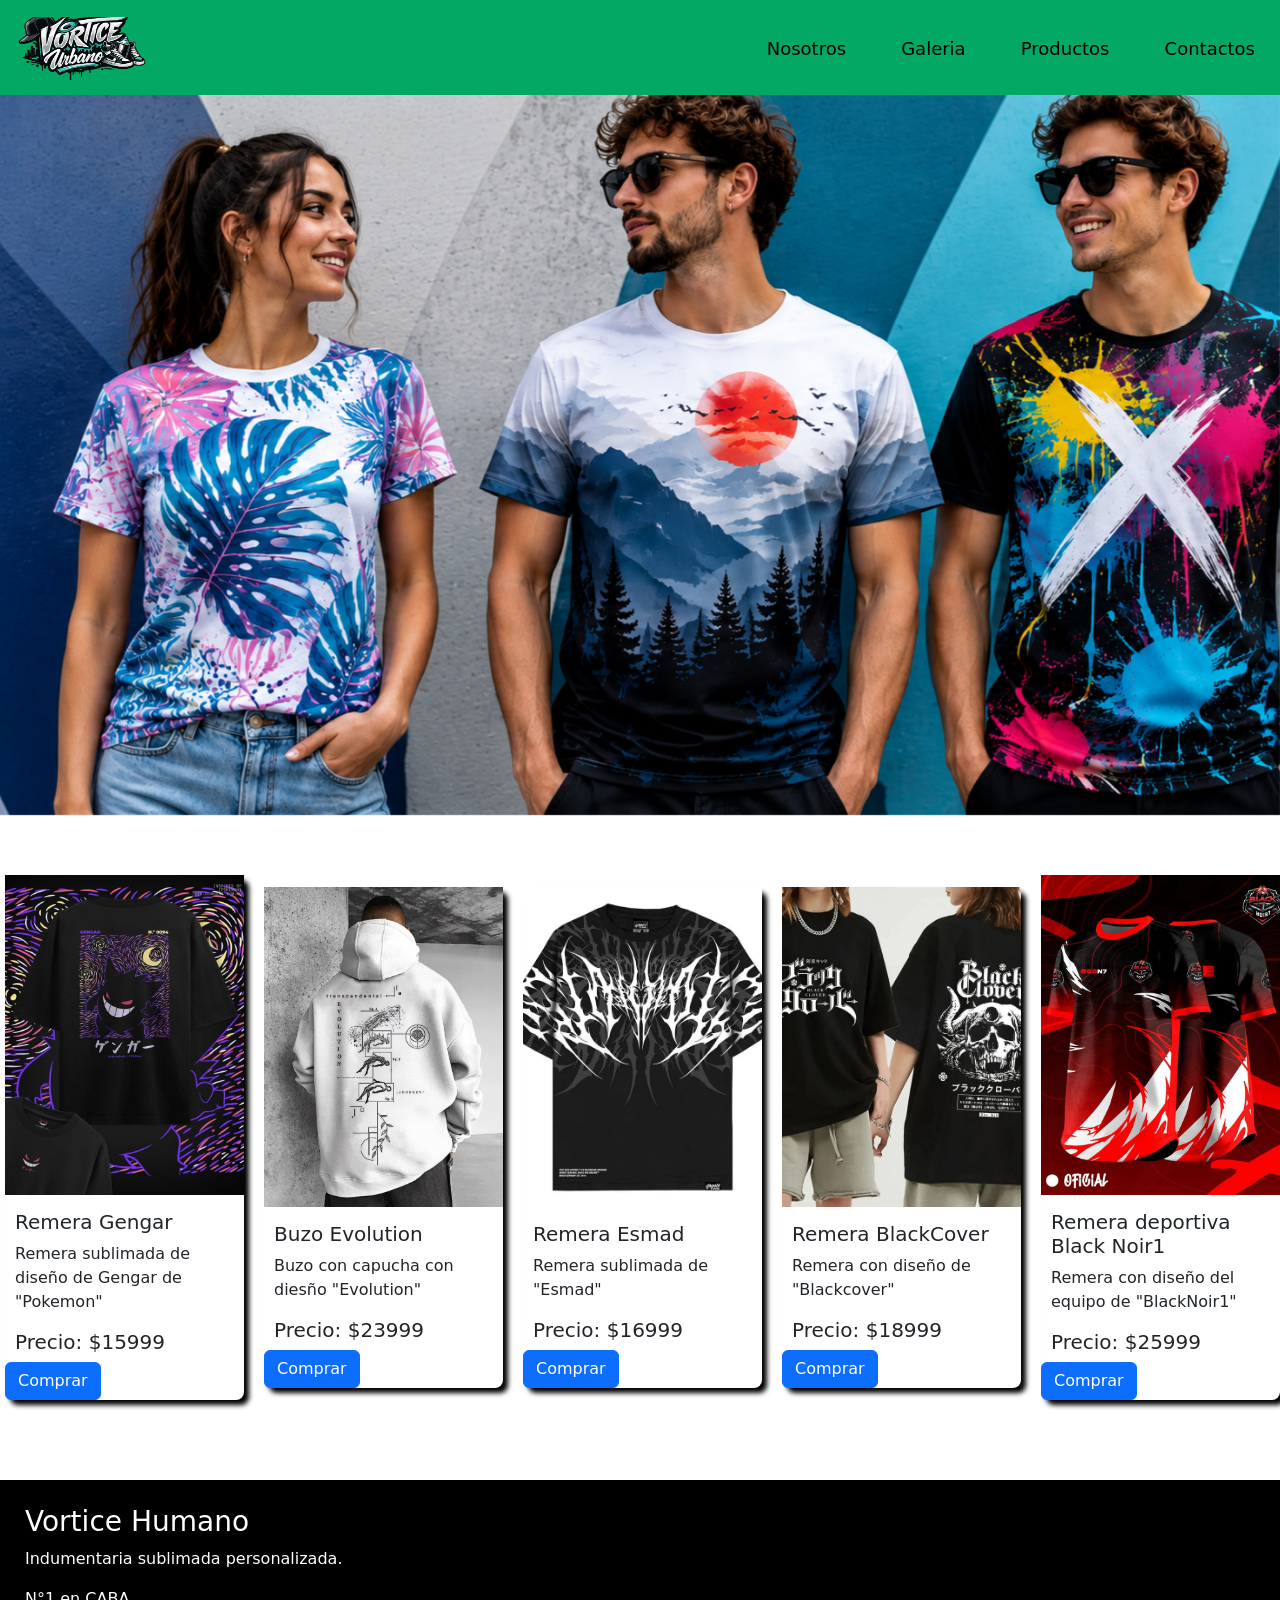
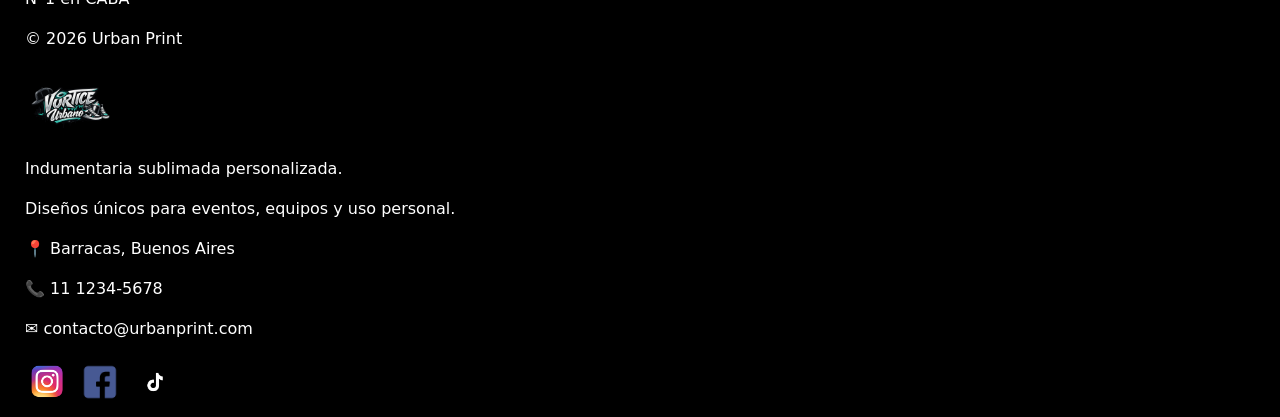
==== index.html @ 5427a690 "save" ====
<!DOCTYPE html>
<html lang="en">

<head>
    <meta charset="UTF-8">
    <meta name="viewport" content="width=device-width, initial-scale=1.0">
    <title>subliBEN</title>
    <link href="https://cdn.jsdelivr.net/npm/bootstrap@5.3.8/dist/css/bootstrap.min.css" rel="stylesheet" integrity="sha384-sRIl4kxILFvY47J16cr9ZwB07vP4J8+LH7qKQnuqkuIAvNWLzeN8tE5YBujZqJLB" crossorigin="anonymous">
    <link rel="stylesheet" href="css/Style.css">
</head>

<body>
    <header class="encabezado">
      <div class="logo">
      
</div>
        <nav class="menu">
            <a href="index.html" class="btng">Nosotros</a>
            <a href="Galeria.html" class="btnga">Galeria</a>
            <a href="" class="btnpro">Productos</a>
            <a href="" class="btncon">Contactos</a>
        </nav>
    </header>
    <div class="intermedio">
      <div id="carouselExampleInterval" class="carousel slide" data-bs-ride="carousel">
  <div class="carousel-inner">
    <div class="carousel-item active" data-bs-interval="10000">
      <img src="src/intermedio/banner1.png" class="d-block w-100" alt="...">
    </div>
    <div class="carousel-item" data-bs-interval="2000">
      <img src="src/intermedio/banner2.png" class="d-block w-100" alt="...">
    </div>
    <div class="carousel-item">
      <img src="src/intermedio/banner3.png" class="d-block w-100" alt="...">
    </div>
  </div>
  <button class="carousel-control-prev" type="button" data-bs-target="#carouselExampleInterval" data-bs-slide="prev">
    <span class="carousel-control-prev-icon" aria-hidden="true"></span>
    <span class="visually-hidden">Previous</span>
  </button>
  <button class="carousel-control-next" type="button" data-bs-target="#carouselExampleInterval" data-bs-slide="next">
    <span class="carousel-control-next-icon" aria-hidden="true"></span>
    <span class="visually-hidden">Next</span>
  </button>
</div>
    </div>

<main>
    <div class="tarjetas" style="width: 18rem;">
  <img src="src/producto 1.jpeg" class="card-img-top" alt="...">
  <div class="producto1">
    <h5 class="Titulo">Remera Gengar</h5>
    <p class="card-text">Remera sublimada de diseño de Gengar de "Pokemon"</p>
    <H5 class="card-text1">Precio: $15999</H5>
    <a href="#" class="btn btn-primary">Comprar</a>
  </div>
</div>

<div class="tarjetas" style="width: 18rem;">
  <img src="src/producto 2.jpeg" class="card-img-top" alt="...">
  <div class="producto2">
    <h5 class="Titulo">Buzo Evolution</h5>
    <p class="card-text">Buzo con capucha con diesño "Evolution"</p>
    <H5 class="card-text1">Precio: $23999</H5>
    <a href="#" class="btn btn-primary">Comprar</a>
  </div>
</div>


<div class="tarjetas" style="width: 18rem;">
  <img src="src/producto 3.jpeg" class="card-img-top" alt="...">
  <div class="producto3">
    <h5 class="Titulo">Remera Esmad</h5>
    <p class="card-text">Remera sublimada de "Esmad"</p>
    <H5 class="card-text1">Precio: $16999</H5>
    <a href="#" class="btn btn-primary">Comprar</a>
  </div>
</div>


<div class="tarjetas" style="width: 18rem;">
  <img src="src/producto4.jfif" class="card-img-top" alt="...">
  <div class="producto4">
    <h5 class="Titulo">Remera BlackCover</h5>
    <p class="card-text">Remera con diseño de "Blackcover"</p>
    <H5 class="card-text1">Precio: $18999</H5>
    <a href="#" class="btn btn-primary">Comprar</a>
  </div>
</div>


<div class="tarjetas" style="width: 18rem;">
  <img src="src/producto5.jfif" class="card-img-top" alt="...">
  <div class="producto5">
    <h5 class="Titulo">Remera deportiva Black Noir1</h5>
    <p class="card-text">Remera con diseño del equipo de "BlackNoir1"</p>
    <H5 class="card-text1">Precio: $25999</H5>
    <a href="#" class="btn btn-primary">Comprar</a>
  </div>
</div>
</main>


    <script src="https://cdn.jsdelivr.net/npm/bootstrap@5.3.8/dist/js/bootstrap.bundle.min.js" integrity="sha384-FKyoEForCGlyvwx9Hj09JcYn3nv7wiPVlz7YYwJrWVcXK/BmnVDxM+D2scQbITxI" crossorigin="anonymous"></script>


<footer>
    <h3>Vortice Humano</h3>
    <p>Indumentaria sublimada personalizada.</p>
    <p>N°1 en CABA</p>
    <p>© 2026 Urban Print</p>

      <div class="footer-logo">
        <img src="src/logo.png" alt="Logo">
    </div>

  
    <div class="footer-info">
        <p>Indumentaria sublimada personalizada.</p>
        <p>Diseños únicos para eventos, equipos y uso personal.</p>
    </div>

    <div class="footer-contacto">
        <p>📍 Barracas, Buenos Aires</p>
        <p>📞 11 1234-5678</p>
        <p>✉️ contacto@urbanprint.com</p>
    </div>

    <div class="footer-redes">
        <a href="#" class="instagram"><img src="src/instagramlogo.png"></a>

        <a href="#" class="facebook"><img src="src/facebooklogo.png"></a>

        <a href="#" class="tiktok"><img src="src/tiktoklogo.png"></a>
    </div>

</footer>

</body>

</html>
---- css/Style.css ----
* {
    margin: 0;
    padding: 0;
}

.encabezado {
    height: 95px;
    background: rgb(3, 168, 100);
    display: flex;
    justify-content: space-between;
}



.logo {
    background-image: url("../src/logo.png");
    background-position: center;
    background-repeat: no-repeat;
    background-size: cover;
    width: 145px;
    height: 75px;
    margin-left: 9px;
    margin-top: 17px;
    animation: logotipo 3s ease-in-out infinite
}
.logo:hover {
    transform: scale(1.1);
     filter: drop-shadow(4px 4px 6px black);
}

.menu a{
    line-height: 97px;
    font-size: 18px;
    text-decoration: none;
    color: aliceblue;
}

.btncon{
    padding-bottom: 36px;
    padding-top: 38px;
    padding-left: 25px;
    padding-right: 25px;
    color: rgb(0, 0, 0) !important;
    transition: 0.6s ease;
}

.btncon:hover{
    filter: drop-shadow(2px 2px 2px black);
    background-color: black;
    color: white !important;
}

.btng{
    padding-bottom: 36px;
    padding-top: 38px;
    padding-left: 25px;
    padding-right: 25px;
    color: rgb(0, 0, 0) !important;
    transition: 0.6s ease;
}

.btng:hover{
     filter: drop-shadow(2px 2px 2px black);
    background-color: black;
    color: white !important;
}

.btnga{
    padding-bottom: 36px;
    padding-top: 38px;
    padding-left: 25px;
    padding-right: 25px;
    color: rgb(0, 0, 0) !important;
    transition: 0.6s ease;
}

.btnga:hover{
    filter: drop-shadow(2px 2px 2px black);
    background-color: black;
    color: white !important;
}

.btnpro{
    padding-bottom: 36px;
    padding-top: 38px;
    padding-left: 25px;
    padding-right: 25px;
    color: rgb(0, 0, 0) !important;
    transition: 0.6s ease;
}

.btnpro:hover{
     filter: drop-shadow(2px 2px 2px black);
    background-color: black;
    color: white !important;
}

.carousel-inner img{
    height: 80vh;
    object-fit: cover;
    margin-bottom: 45px;
    
}

main{
    display: flex;
    align-items: center;
    gap: 15px;
    margin: 15px 0; 
}

.tarjetas{
box-shadow: 5px 5px 5px black;
border-radius: 8px;
margin-left: 5px;
}

.tarjetas img{
    margin-bottom: 15px;
}

.card-img-top{
    width: 100%;
    height: 320px;
    object-fit: cover;
}

.footer-logo img{
    width: 90px;
    height: 90px;
}

.instagram img{
    width: 35px;
    height: 35px;
    margin-right: 5px;
}

.facebook img{
    width: 50px;
    height: 50px;
}

.tiktok img{
    width: 50px;
    height: 50px;
}

.footer-redes{
    margin-left: 5px;
}

footer{
    background-color: black;
    color: white;
    text-align: justify;
    padding: 10px;
    margin-top: 80px;
    padding-top: 25px;
    padding-left: 25px;
}

.card-text{
    margin-left: 10px;
}

.Titulo{
    margin-left: 10px;
}

.card-text1{
    margin-left: 10px;
}


.img1 {
    grid-area: img1;
}

.img2 {
    grid-area: img2;
}

.img3 {
    grid-area: img3;
}

.img4 {
    grid-area: img4;
}

.img5 {
    grid-area: img5;
}

.img6 {
    grid-area: img6;
}

.img8 {
    grid-area: img8;
}

.img9 {
    grid-area: img9;
}

.img10 {
    grid-area: img10;
}

.img11 {
    grid-area: img11;
}

.img12 {
    grid-area: img12;
}



.galeriafotos{
    width: 90%;
    height: 50%;
    margin: 5px auto;
    display: grid;
    grid-template-areas:
        "img1 img1 img1 img1 img1 img1 img2 img2 img2 img4 img4 img4 img4 img4 img4 img5 img5 img5"
        "img1 img1 img1 img1 img1 img1 img2 img2 img2 img4 img4 img4 img4 img4 img4 img5 img5 img5"
        "img1 img1 img1 img1 img1 img1 img3 img3 img3 img4 img4 img4 img4 img4 img4 img6 img6 img6"
        "img1 img1 img1 img1 img1 img1 img3 img3 img3 img4 img4 img4 img4 img4 img4 img6 img6 img6"
        "img7 img7 img7 img8 img8 img8 img8 img9 img9 img10 img10 img10 img11 img11 img11 img12 img12 img12"
        "img7 img7 img7 img8 img8 img8 img8 img9 img9 img10 img10 img10 img11 img11 img11 img12 img12 img12"
        "img7 img7 img7 img8 img8 img8 img8 img9 img9 img10 img10 img10 img11 img11 img11 img12 img12 img12";
    grid-template-columns: repeat(1, 2fr);
    grid-template-rows: repeat(0, 20px);
    padding: 0 0px;
    gap: 10px;
    padding-top: 20px;
}

.galeriafotos img{
    display: flex;
    width: 100%;
    height: 100%;
    transition: 0.1s ease-in-out;
}

.galeriafotos img:hover{
    filter: drop-shadow(5px 5px 5px black);
    background-color: black;
}



.presenta h1{
    padding-top: 40px;
    padding-left: 70px;
    text-align: center;
}

.mapa{
    padding-left: 40px;
    padding-top: 20px;
    padding-bottom: 50px;
    display: flex;
    justify-content: center;
    align-items: center;
}

.titulodefotos{
    padding-top: 40px;
    padding-left: 70px;
    text-align: center;
}

.mapatodo{
    background-color: rgb(228, 223, 223);
}

.conocenos{
    padding: 40px;
    padding-top: 50px;
}


.conocenos h4{
    padding-bottom: 30px;
}


@media (max-width: 550px) {

    .encabezado {
        flex-direction: column;
        align-items: center;
        height: auto;
    }
    .menu{
        display: flex;
        flex-direction: column;
        align-items: center;
        gap: 10px 0;
    }
    .menu a {
        line-height: normal;
        padding: 10px, 0;
    }
    .carousel-inner{
        display: flex;
        padding: 0px;
    }
    .carousel-inner img{
        width: auto;
        height: 50vh;
    }

    main{
        display: flex;
        flex-wrap: wrap;
        justify-content: center;
        gap: 20px;
    }

    .tarjetas{ 
        width: 250px;
        min-width: 250px; 
        box-shadow: 5px 5px 5px black;
        border-radius: 8px;
    }
    
    .tarjetas div{
        width: auto;
        height: auto;
    }
      
    .card-img-top{
        height:320px;
        object-fit:cover;
    }

    .mapa{
        padding-right: 20px;
        padding-left: 20px;
    }
}
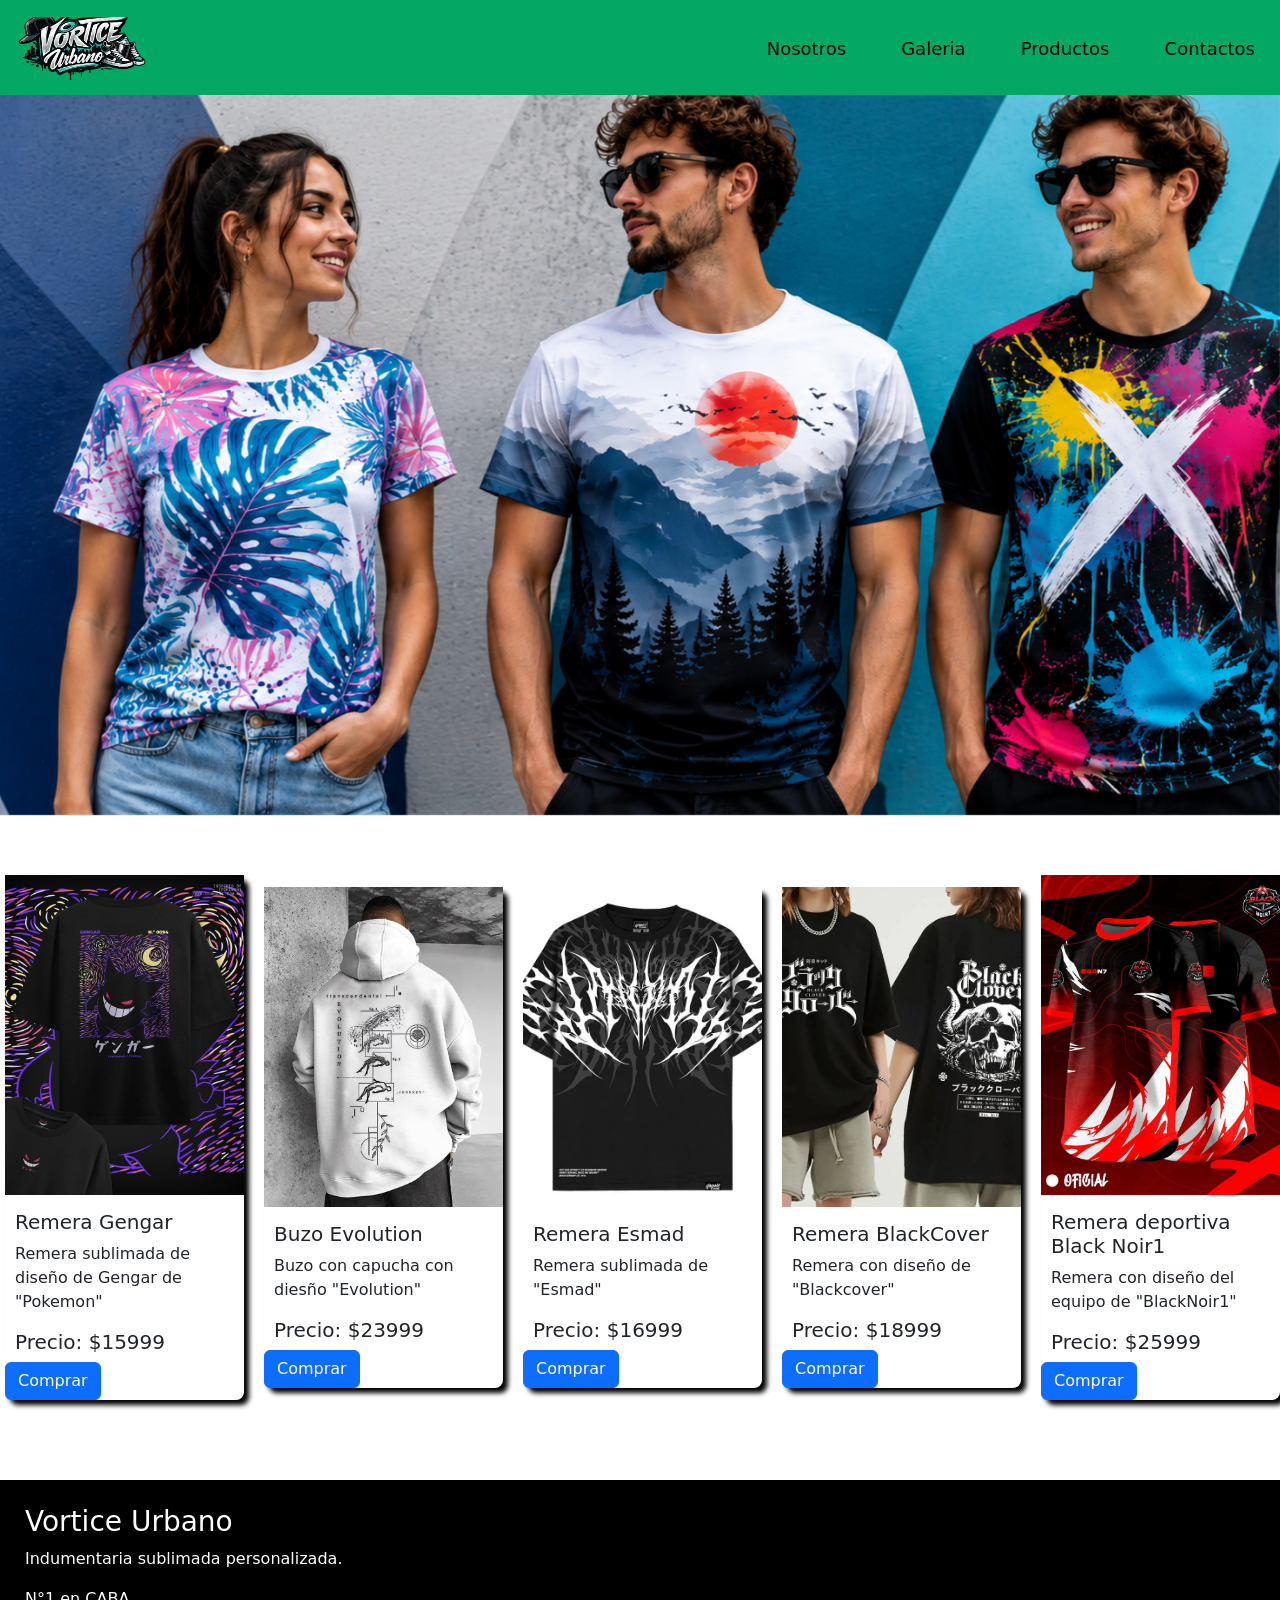
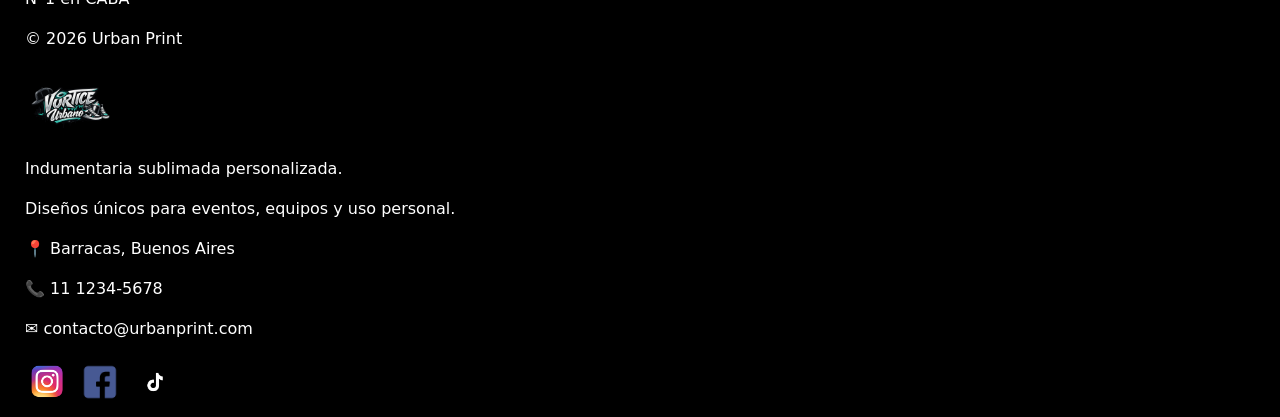
==== commit 9b64a780: "save" ====
--- a/index.html
+++ b/index.html
@@ -4,7 +4,7 @@
 <head>
     <meta charset="UTF-8">
     <meta name="viewport" content="width=device-width, initial-scale=1.0">
-    <title>subliBEN</title>
+    <title>Vortice_Urbano</title>
     <link href="https://cdn.jsdelivr.net/npm/bootstrap@5.3.8/dist/css/bootstrap.min.css" rel="stylesheet" integrity="sha384-sRIl4kxILFvY47J16cr9ZwB07vP4J8+LH7qKQnuqkuIAvNWLzeN8tE5YBujZqJLB" crossorigin="anonymous">
     <link rel="stylesheet" href="css/Style.css">
 </head>
@@ -105,7 +105,7 @@
 
 
 <footer>
-    <h3>Vortice Humano</h3>
+    <h3>Vortice Urbano</h3>
     <p>Indumentaria sublimada personalizada.</p>
     <p>N°1 en CABA</p>
     <p>© 2026 Urban Print</p>
